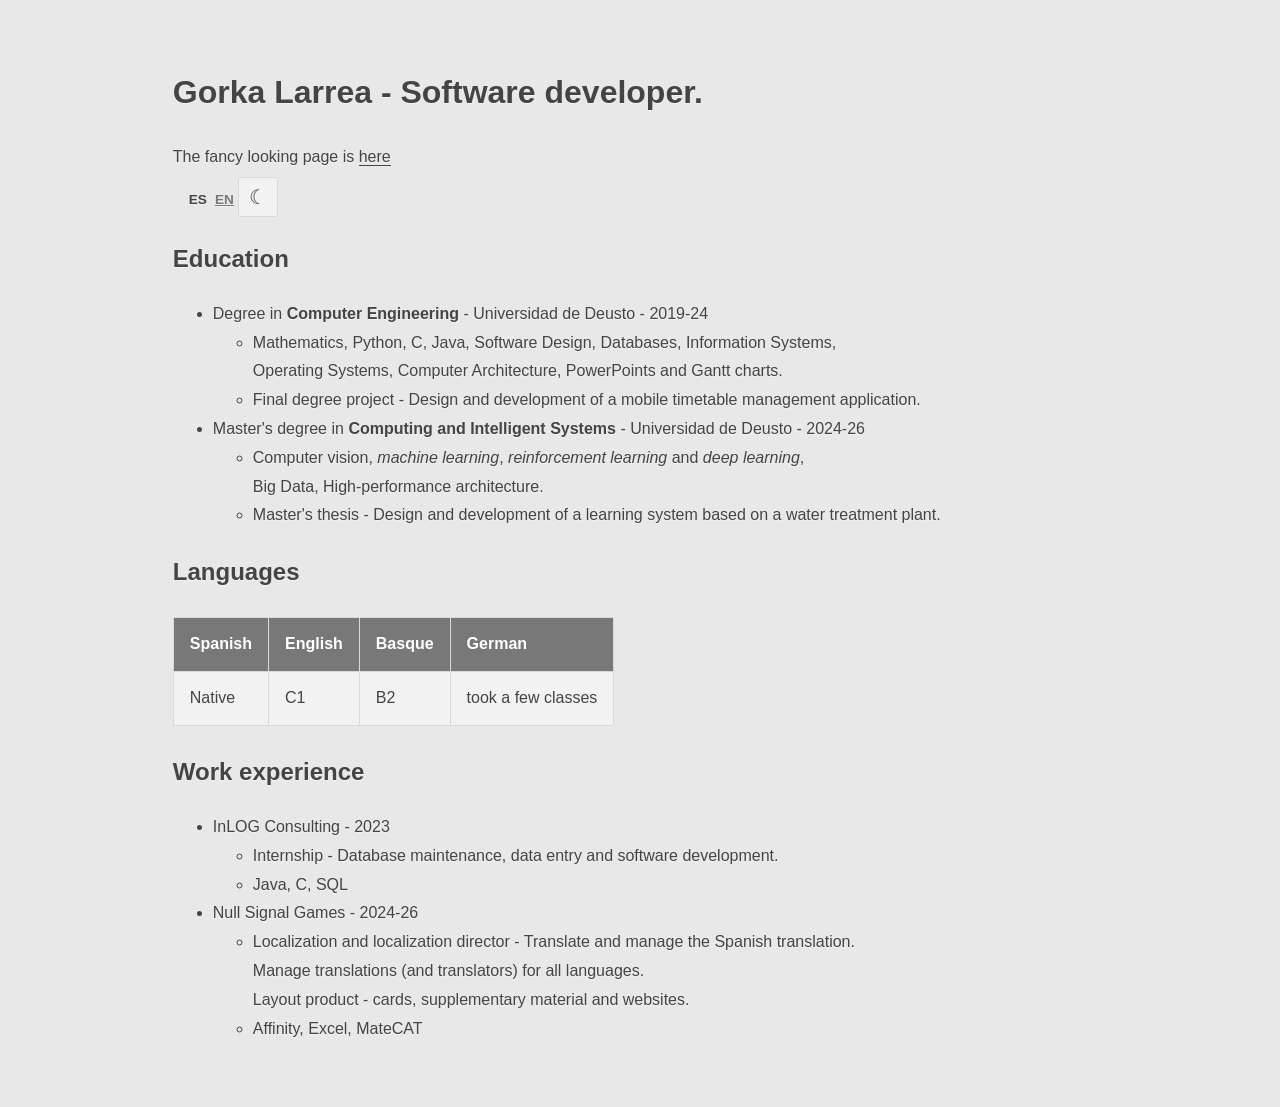
==== simple.html @ 9e2d0936 "Terminar la página simple" ====
<!DOCTYPE html>
<html lang="en">

<head>

    <meta charset="UTF-8">
    <meta http-equiv="X-UA-Compatible" content="IE=Edge">
    <meta name="description" content="">
    <meta name="keywords" content="">
    <meta name="author" content="templatemo">
    <meta name="viewport" content="width=device-width, initial-scale=1, maximum-scale=1">
    <link rel="icon" type="image/png" href="images/icons/favicon.png">

    <title>Larrea-dev</title>

    <link rel="stylesheet" href="css/simple.css">

</head>

<body>
    <header>
        <h1 data-i18n="simple_title">Gorka Larrea - Desarrollo de software.</h1>
        <aside><span data-i18n="simple_full_page">La página con florituras está</span> <a href="index.html" data-i18n="simple_here">aquí</a></aside>
        <nav id="lang-dropdown" aria-label="Language selector">
            <a href="#" data-lang="es">ES</a>
            <a href="#" data-lang="en">EN</a>
        </nav>
        <button type="button" id="theme-toggle" aria-label="Activar modo oscuro" aria-pressed="false">☾</button>
    </header>
    <h2>
        <span data-i18n="simple_education">Educación</span>
    </h2>
    <ul>
        <li><span data-i18n="simple_degree">Grado en</span> <b data-i18n="simple_computer_engineering">Ingeniería informática</b> - Universidad de Deusto - 2019-24</li>
        <ul>
            <li>
                <span data-i18n-html="simple_degree_subjects">Matemáticas, Python, C, Java, Diseño del software, Bases de datos, Sistemas de información,<br> Sistemas Operativos, Arquitectura de Computadores, Powerpoints y Gantts.</span>
            </li>
            <li>
                <span data-i18n="simple_degree_project">PFG - Diseño y desarrollo de una aplicación móvil de gestión de horarios.</span>
            </li>
        </ul>
        <li><span data-i18n="simple_master">Máster universitario en</span> <b data-i18n="simple_intelligent_systems">Computación y Sistemas Inteligentes</b> - Universidad de Deusto - 2024-26</li>
        <ul>
            <li>
                <span data-i18n-html="simple_master_subjects">Visión por computador, <i>Machine Learning</i> y también <i>reinforcement learning</i> y <i>deep learning</i>,<br> Big Data, Arquitectura de altas prestaciones.</span>
            </li>
            <li>
                <span data-i18n="simple_master_project">PFM - Diseño y desarrollo de un sistema de aprendizaje basado en una planta de tratamiento de agua.</span>
            </li>
        </ul>
    </ul>
    </ul>
    <h2>
        <span data-i18n="simple_languages">Idiomas</span>
    </h2>
    <table>
        <tr>
            <td>
                <span data-i18n="simple_spanish">Español</span>
            </td>
            <td>
                <span data-i18n="simple_english">Inglés</span>
            </td>
            <td>
                <span data-i18n="simple_basque">Euskera</span>
            </td>
            <td>
                <span data-i18n="simple_german">Alemán</span>
            </td>
        </tr>
        <tr>
            <td>
                <span data-i18n="simple_native">Nativo</span>
            </td>
            <td>
                C1
            </td>
            <td>
                B2
            </td>
            <td>
                <span data-i18n="simple_short_course">Hice un cursillo</span>
            </td>
        </tr>
    </table>

    <h2>
        <span data-i18n="simple_work_experience">Experiencia laboral</span>
    </h2>
    <ul>
        <li> InLOG Consulting - 2023 </li>
        <ul>
            <li><span data-i18n="simple_inlog_tasks">Prácticas en empresa - Arreglar bases de datos, entrada de datos, desarrollo de software.</span></li>
            <li> Java, C, SQL</li>
        </ul>
        <li> Null Signal Games - 2024-26</li>
        <ul>
            <li><span data-i18n-html="simple_null_signal_tasks">Localización, director de Localización - Traducir y gestionar la traducción al español.<br> Gestionar traducciones (y traductores) de todos los idiomas.<br> Maquetar producto - cartas, material suplementario y web.</span></li>
            <li>Affinity, Excel, MateCAT</li>
        </ul>
    </ul>

    <script src="js/translations.js"></script>
    <script src="js/i18n.js"></script>
    <script src="js/simple.js"></script>
</body>
---- css/simple.css ----
body {
    margin: 5% auto;
    background: var(--background-color);
    color: var(--text-color);
    font-family: -apple-system, BlinkMacSystemFont, "Segoe UI", Roboto, Helvetica, Arial, sans-serif;
    font-size: 1rem;
    line-height: 1.8;
    text-shadow: 0 1px 0 #f2f2f2;
    max-width: 73%;
    transition: background-color 0.2s ease, color 0.2s ease;
}

:root {
    --background-color: #e8e8e8;
    --surface-color: #f2f2f2;
    --text-color: #444444;
    --border-color: #d9d9d9;
    --header-color: #787878;
}

body.dark-mode {
    --background-color: #242424;
    --surface-color: #303030;
    --text-color: #eeeeee;
    --border-color: #555555;
    --header-color: #555555;
    text-shadow: none;
}

code {
    background: white;
}

a {
    border-bottom: 1px solid var(--text-color);
    color: var(--text-color);
    text-decoration: none;
}

a:hover {
    border-bottom: 0;
}

#theme-toggle {
    width: 2.5rem;
    height: 2.5rem;
    border: 1px solid var(--border-color);
    border-radius: 3px;
    padding: 0;
    background: var(--surface-color);
    color: var(--text-color);
    cursor: pointer;
    font-size: 1.25rem;
    line-height: 1;
}

#lang-dropdown {
    display: inline-flex;
    gap: 0.5rem;
    margin: 1rem 0 0 1rem;
}

#lang-dropdown a {
    border-bottom: 0;
    color: var(--text-color);
    font-size: 0.85rem;
    font-weight: 600;
}

#lang-dropdown a:hover,
#lang-dropdown a.active {
    color: var(--header-color);
    text-decoration: underline;
}

#theme-toggle:hover {
    background: var(--header-color);
    color: #ffffff;
}

table {
    border-collapse: collapse;
    margin: 1.5rem 0;
    max-width: 100%;
    width: fit-content;
    background: var(--surface-color);
    text-align: left;
}

td {
    border: 1px solid var(--border-color);
    padding: 0.75rem 1rem;
}

tr:first-child {
    background: var(--header-color);
    color: #ffffff;
    font-weight: 600;
    text-shadow: none;
}

tr:nth-child(even) {
    background: var(--surface-color);
}
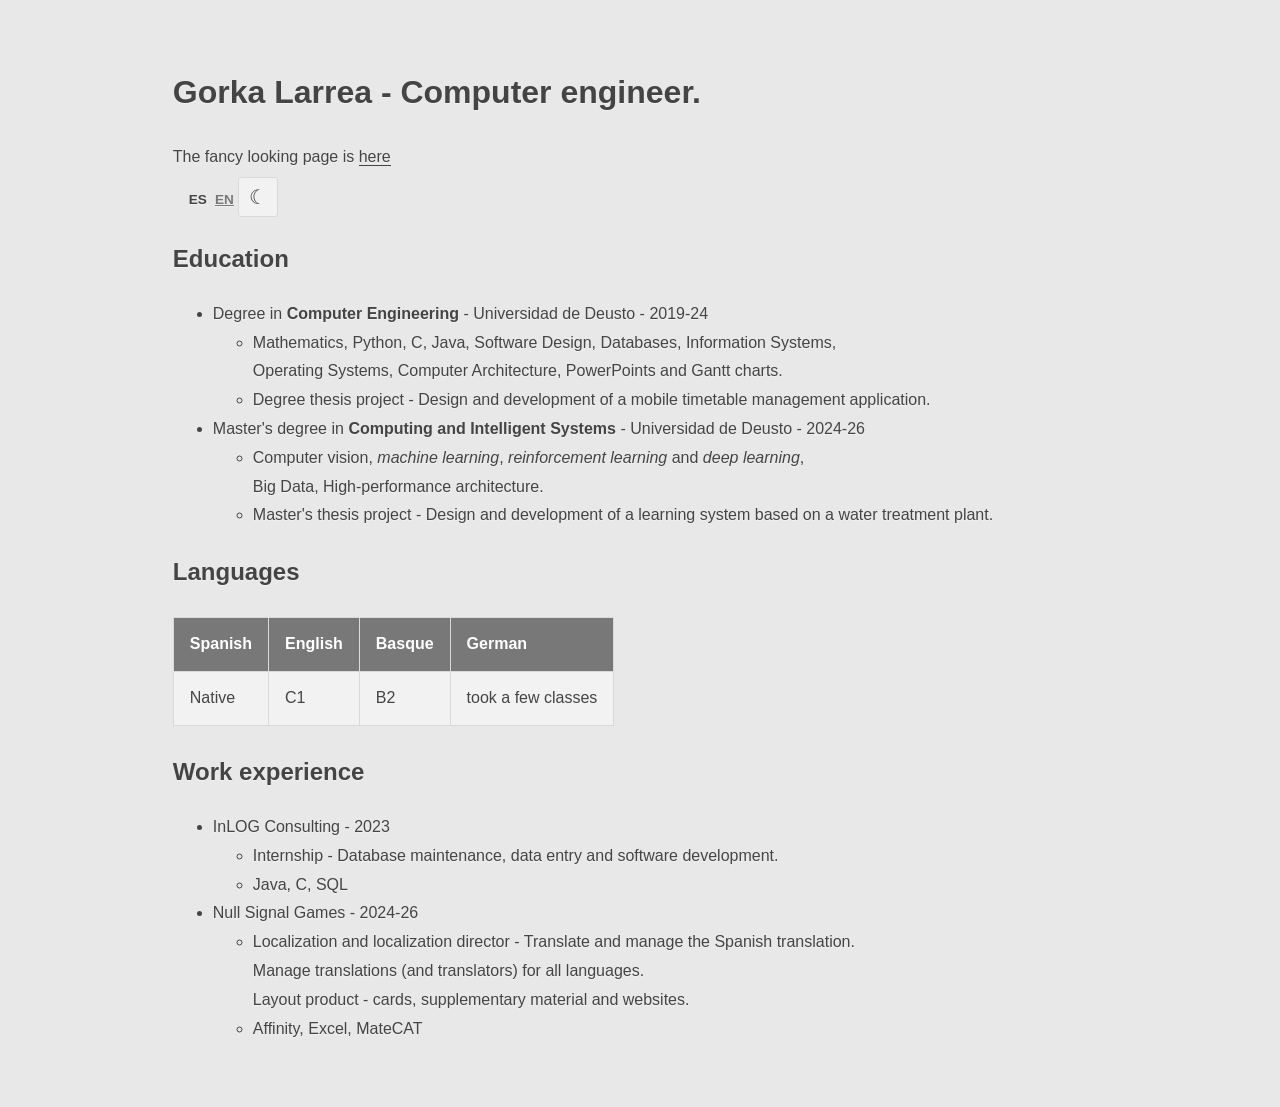
==== commit 3535c8f3: "Personalizar la template para que sea mia" ====
--- a/simple.html
+++ b/simple.html
@@ -19,7 +19,7 @@
 
 <body>
     <header>
-        <h1 data-i18n="simple_title">Gorka Larrea - Desarrollo de software.</h1>
+        <h1 data-i18n="simple_title">Gorka Larrea - Ingeniero informático.</h1>
         <aside><span data-i18n="simple_full_page">La página con florituras está</span> <a href="index.html" data-i18n="simple_here">aquí</a></aside>
         <nav id="lang-dropdown" aria-label="Language selector">
             <a href="#" data-lang="es">ES</a>
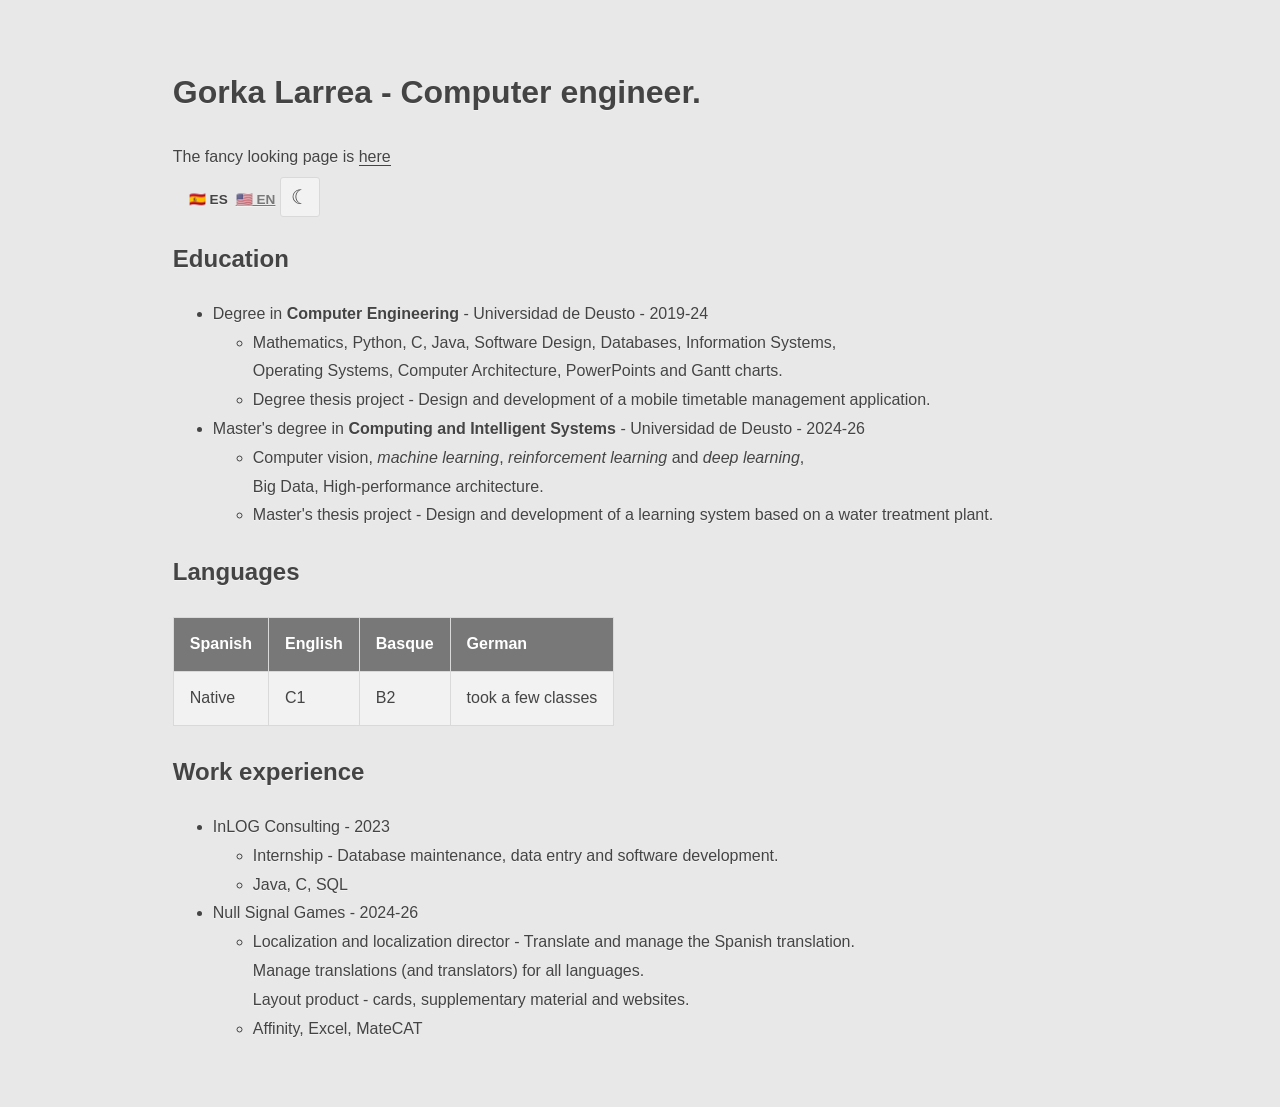
==== commit a2896ed5: "Añadirle emoji a la simple" ====
--- a/simple.html
+++ b/simple.html
@@ -22,8 +22,8 @@
         <h1 data-i18n="simple_title">Gorka Larrea - Ingeniero informático.</h1>
         <aside><span data-i18n="simple_full_page">La página con florituras está</span> <a href="index.html" data-i18n="simple_here">aquí</a></aside>
         <nav id="lang-dropdown" aria-label="Language selector">
-            <a href="#" data-lang="es">ES</a>
-            <a href="#" data-lang="en">EN</a>
+            <a href="#" data-lang="es"><span aria-hidden="true">🇪🇸</span> ES</a>
+            <a href="#" data-lang="en"><span aria-hidden="true">🇺🇸</span> EN</a>
         </nav>
         <button type="button" id="theme-toggle" aria-label="Activar modo oscuro" aria-pressed="false">☾</button>
     </header>
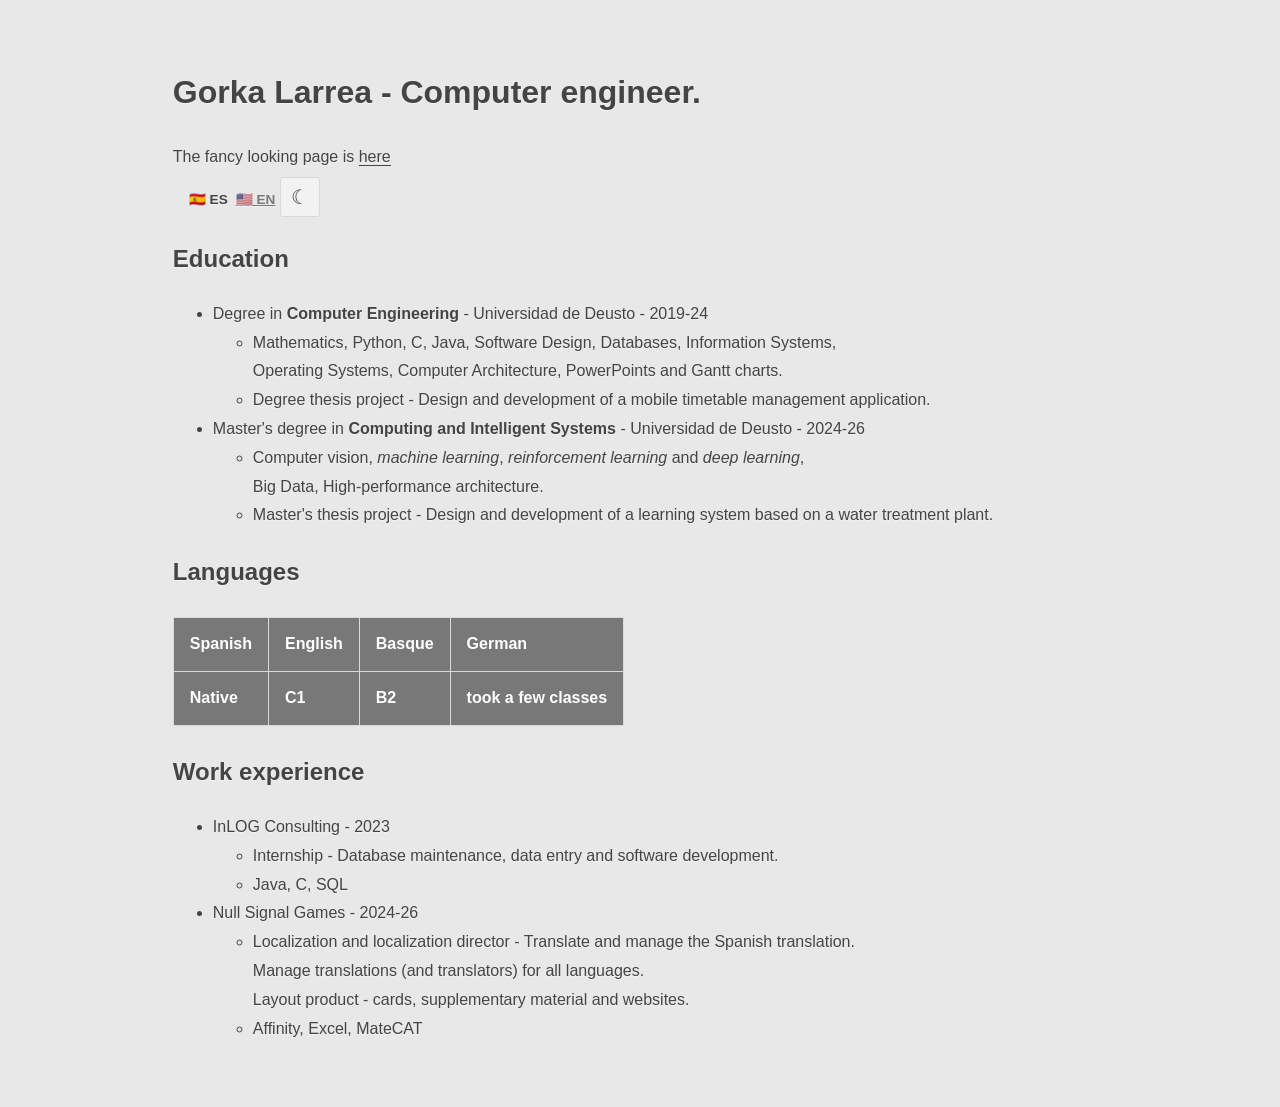
==== commit f7c13e7a: "Ultima pasada por encima de comprobar que está todo CSSado correctamente" ====
--- a/simple.html
+++ b/simple.html
@@ -5,71 +5,109 @@
 
     <meta charset="UTF-8">
     <meta http-equiv="X-UA-Compatible" content="IE=Edge">
-    <meta name="description" content="">
+    <meta name="description" content="Concise CV of Gorka Larrea, a computer engineer based in Bilbao, with education, languages, and work experience.">
     <meta name="keywords" content="">
     <meta name="author" content="templatemo">
     <meta name="viewport" content="width=device-width, initial-scale=1, maximum-scale=1">
+    <link rel="canonical" href="https://larreadev.net/simple.html">
+    <meta property="og:type" content="website">
+    <meta property="og:title" content="Gorka Larrea | Concise CV">
+    <meta property="og:description" content="Concise CV of Gorka Larrea, a computer engineer based in Bilbao, with education, languages, and work experience.">
+    <meta property="og:url" content="https://larreadev.net/simple.html">
+    <meta property="og:image" content="https://larreadev.net/images/puente-colgante-portugalete-1200x630.jpg">
+    <meta property="og:image:alt" content="View of the Vizcaya Bridge in Portugalete">
+    <meta name="twitter:card" content="summary_large_image">
+    <meta name="twitter:title" content="Gorka Larrea | Concise CV">
+    <meta name="twitter:description" content="Concise CV of Gorka Larrea, a computer engineer based in Bilbao, with education, languages, and work experience.">
+    <meta name="twitter:image" content="https://larreadev.net/images/puente-colgante-portugalete-1200x630.jpg">
+    <meta name="twitter:image:alt" content="View of the Vizcaya Bridge in Portugalete">
+        <script type="application/ld+json">
+        {
+            "@context": "https://schema.org",
+            "@type": "Person",
+            "name": "Gorka Larrea",
+            "jobTitle": "Computer Engineer",
+            "url": "https://larreadev.net/",
+            "email": "mailto:gorkalarreamontoya@gmail.com",
+            "sameAs": [
+                "https://github.com/Larrea-Mon"
+            ],
+            "address": {
+                "@type": "PostalAddress",
+                "addressLocality": "Bilbao",
+                "addressCountry": "ES"
+            }
+        }
+        </script>
     <link rel="icon" type="image/png" href="images/icons/favicon.png">
 
-    <title>Larrea-dev</title>
+    <title>Larrea-dev CV</title>
 
     <link rel="stylesheet" href="css/simple.css">
 
 </head>
 
 <body>
+    <a class="skip-link" href="#main-content" data-i18n="skip_to_content">Saltar al contenido principal</a>
     <header>
         <h1 data-i18n="simple_title">Gorka Larrea - Ingeniero informático.</h1>
         <aside><span data-i18n="simple_full_page">La página con florituras está</span> <a href="index.html" data-i18n="simple_here">aquí</a></aside>
-        <nav id="lang-dropdown" aria-label="Language selector">
+        <nav id="lang-dropdown" aria-label="Language selector" data-i18n-aria-label="language_selector">
             <a href="#" data-lang="es"><span aria-hidden="true">🇪🇸</span> ES</a>
             <a href="#" data-lang="en"><span aria-hidden="true">🇺🇸</span> EN</a>
         </nav>
         <button type="button" id="theme-toggle" aria-label="Activar modo oscuro" aria-pressed="false">☾</button>
     </header>
+    <main id="main-content">
     <h2>
         <span data-i18n="simple_education">Educación</span>
     </h2>
     <ul>
-        <li><span data-i18n="simple_degree">Grado en</span> <b data-i18n="simple_computer_engineering">Ingeniería informática</b> - Universidad de Deusto - 2019-24</li>
-        <ul>
-            <li>
-                <span data-i18n-html="simple_degree_subjects">Matemáticas, Python, C, Java, Diseño del software, Bases de datos, Sistemas de información,<br> Sistemas Operativos, Arquitectura de Computadores, Powerpoints y Gantts.</span>
-            </li>
-            <li>
-                <span data-i18n="simple_degree_project">PFG - Diseño y desarrollo de una aplicación móvil de gestión de horarios.</span>
-            </li>
-        </ul>
-        <li><span data-i18n="simple_master">Máster universitario en</span> <b data-i18n="simple_intelligent_systems">Computación y Sistemas Inteligentes</b> - Universidad de Deusto - 2024-26</li>
-        <ul>
-            <li>
-                <span data-i18n-html="simple_master_subjects">Visión por computador, <i>Machine Learning</i> y también <i>reinforcement learning</i> y <i>deep learning</i>,<br> Big Data, Arquitectura de altas prestaciones.</span>
-            </li>
-            <li>
-                <span data-i18n="simple_master_project">PFM - Diseño y desarrollo de un sistema de aprendizaje basado en una planta de tratamiento de agua.</span>
-            </li>
-        </ul>
-    </ul>
+        <li>
+            <span data-i18n="simple_degree">Grado en</span> <b data-i18n="simple_computer_engineering">Ingeniería informática</b> - Universidad de Deusto - 2019-24
+            <ul>
+                <li>
+                    <span data-i18n-html="simple_degree_subjects">Matemáticas, Python, C, Java, Diseño del software, Bases de datos, Sistemas de información,<br> Sistemas Operativos, Arquitectura de Computadores, Powerpoints y Gantts.</span>
+                </li>
+                <li>
+                    <span data-i18n="simple_degree_project">PFG - Diseño y desarrollo de una aplicación móvil de gestión de horarios.</span>
+                </li>
+            </ul>
+        </li>
+        <li>
+            <span data-i18n="simple_master">Máster universitario en</span> <b data-i18n="simple_intelligent_systems">Computación y Sistemas Inteligentes</b> - Universidad de Deusto - 2024-26
+            <ul>
+                <li>
+                    <span data-i18n-html="simple_master_subjects">Visión por computador, <i>Machine Learning</i> y también <i>reinforcement learning</i> y <i>deep learning</i>,<br> Big Data, Arquitectura de altas prestaciones.</span>
+                </li>
+                <li>
+                    <span data-i18n="simple_master_project">PFM - Diseño y desarrollo de un sistema de aprendizaje basado en una planta de tratamiento de agua.</span>
+                </li>
+            </ul>
+        </li>
     </ul>
     <h2>
         <span data-i18n="simple_languages">Idiomas</span>
     </h2>
     <table>
-        <tr>
-            <td>
+        <thead>
+            <tr>
+            <th scope="col">
                 <span data-i18n="simple_spanish">Español</span>
-            </td>
-            <td>
+            </th>
+            <th scope="col">
                 <span data-i18n="simple_english">Inglés</span>
-            </td>
-            <td>
+            </th>
+            <th scope="col">
                 <span data-i18n="simple_basque">Euskera</span>
-            </td>
-            <td>
+            </th>
+            <th scope="col">
                 <span data-i18n="simple_german">Alemán</span>
-            </td>
-        </tr>
-        <tr>
+            </th>
+            </tr>
+        </thead>
+        <tbody>
+            <tr>
             <td>
                 <span data-i18n="simple_native">Nativo</span>
             </td>
@@ -82,24 +120,31 @@
             <td>
                 <span data-i18n="simple_short_course">Hice un cursillo</span>
             </td>
-        </tr>
+            </tr>
+        </tbody>
     </table>
 
     <h2>
         <span data-i18n="simple_work_experience">Experiencia laboral</span>
     </h2>
     <ul>
-        <li> InLOG Consulting - 2023 </li>
-        <ul>
-            <li><span data-i18n="simple_inlog_tasks">Prácticas en empresa - Arreglar bases de datos, entrada de datos, desarrollo de software.</span></li>
-            <li> Java, C, SQL</li>
-        </ul>
-        <li> Null Signal Games - 2024-26</li>
-        <ul>
-            <li><span data-i18n-html="simple_null_signal_tasks">Localización, director de Localización - Traducir y gestionar la traducción al español.<br> Gestionar traducciones (y traductores) de todos los idiomas.<br> Maquetar producto - cartas, material suplementario y web.</span></li>
-            <li>Affinity, Excel, MateCAT</li>
-        </ul>
+        <li>
+            InLOG Consulting - 2023
+            <ul>
+                <li><span data-i18n="simple_inlog_tasks">Prácticas en empresa - Arreglar bases de datos, entrada de datos, desarrollo de software.</span></li>
+                <li>Java, C, SQL</li>
+            </ul>
+        </li>
+        <li>
+            Null Signal Games - 2024-26
+            <ul>
+                <li><span data-i18n-html="simple_null_signal_tasks">Localización, director de Localización - Traducir y gestionar la traducción al español.<br> Gestionar traducciones (y traductores) de todos los idiomas.<br> Maquetar producto - cartas, material suplementario y web.</span></li>
+                <li>Affinity, Excel, MateCAT</li>
+            </ul>
+        </li>
     </ul>
+
+    </main>
 
     <script src="js/translations.js"></script>
     <script src="js/i18n.js"></script>
--- a/css/simple.css
+++ b/css/simple.css
@@ -39,6 +39,29 @@
 
 a:hover {
     border-bottom: 0;
+}
+
+a:focus-visible,
+#theme-toggle:focus-visible {
+    outline: 3px solid var(--header-color);
+    outline-offset: 3px;
+}
+
+.skip-link {
+    position: absolute;
+    top: -4rem;
+    left: 1rem;
+    z-index: 1;
+    padding: 0.5rem 0.75rem;
+    background: var(--surface-color);
+    color: var(--text-color);
+    text-shadow: none;
+}
+
+.skip-link:focus {
+    top: 1rem;
+    outline: 3px solid var(--header-color);
+    outline-offset: 2px;
 }
 
 #theme-toggle {
@@ -87,6 +110,7 @@
     text-align: left;
 }
 
+th,
 td {
     border: 1px solid var(--border-color);
     padding: 0.75rem 1rem;
@@ -101,4 +125,15 @@
 
 tr:nth-child(even) {
     background: var(--surface-color);
+}
+
+@media (prefers-reduced-motion: reduce) {
+    *,
+    *::before,
+    *::after {
+        animation-duration: 0.01ms !important;
+        animation-iteration-count: 1 !important;
+        transition-duration: 0.01ms !important;
+        scroll-behavior: auto !important;
+    }
 }
